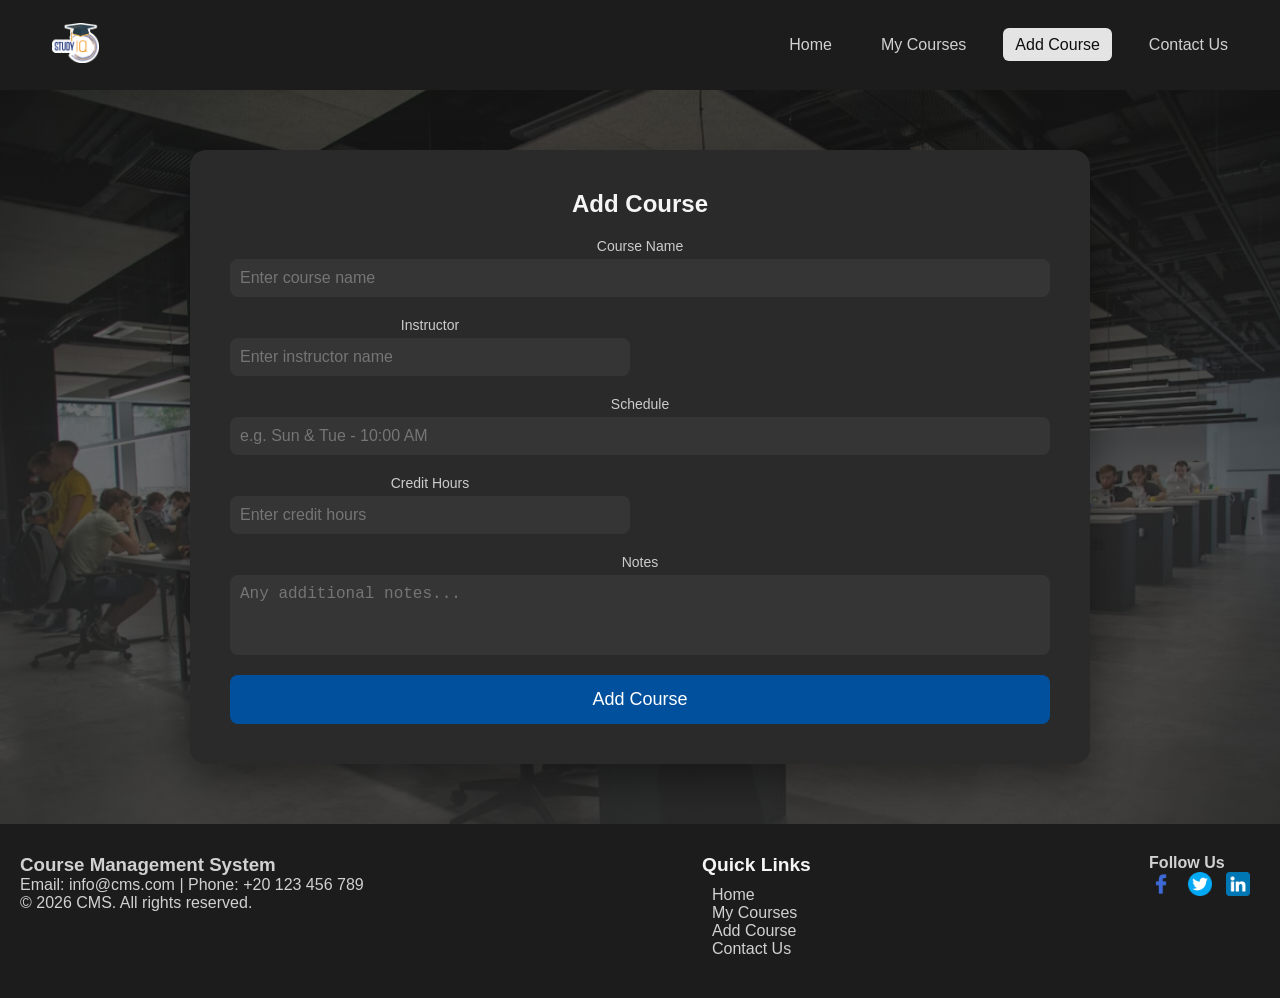
==== add_course.html @ f6629185 "clone the project" ====
<!DOCTYPE html>
<html lang="en">
<head>
    <meta charset="UTF-8">
    <meta name="viewport" content="width=device-width, initial-scale=1.0">
    <link rel="stylesheet" href="style.css">
    <title>Document</title>
</head>
<body>
    <nav>
        <a href="index.html" class="logo">
            <img src="imgs/logo.png" alt="logo">
        </a>

        <div class="hamburger">
            <span></span>
            <span></span>
            <span></span>
        </div>

        <ul>
            <li><a href="index.html" >Home</a></li>
            <li><a href="my_courses.html">My Courses</a></li>
            <li><a href="add_course.html" class="active">Add Course</a></li>
            <li><a href="contactUs.html">Contact Us</a></li>
        </ul>
    </nav>


    <main>
        <div class="form-container">
            <h2>Add Course</h2>
            
            <form>
                <div class="form-group">
                    <label>Course Name</label>
                    <input type="text" placeholder="Enter course name" required>
                </div>

                <div class="form-group">
                    <label>Instructor</label>
                    <input type="text" placeholder="Enter instructor name" required>
                </div>

                <div class="form-group">
                    <label>Schedule</label>
                    <input type="text" placeholder="e.g. Sun & Tue - 10:00 AM">
                </div>

                <div class="form-group">
                    <label>Credit Hours</label>
                    <input type="number" min="1" max="6" class="credit-hours" placeholder="Enter credit hours">
                </div>

                <div class="form-group">
                    <label>Notes</label>
                    <textarea placeholder="Any additional notes..."></textarea>
                </div>

                <button type="submit">Add Course</button>
            </form>
        </div>



    </main>


    <footer>
        <div class="footer-container">
            <div class="footer-info">
                <h3>Course Management System</h3>
                <p>Email: info@cms.com | Phone: +20 123 456 789</p>
                <p>© 2026 CMS. All rights reserved.</p>
            </div>

            <div class="footer-links">
                <h4>Quick Links</h4>
                <ul>
                    <li><a href="index.html">Home</a></li>
                    <li><a href="my_courses.html">My Courses</a></li>
                    <li><a href="add_course.html">Add Course</a></li>
                    <li><a href="contactUs.html">Contact Us</a></li>
                </ul>
            </div>

            <div class="footer-social">
                <h4>Follow Us</h4>
                <a href="#"><img src="imgs/facebook.png" alt="Facebook"></a>
                <a href="#"><img src="imgs/twitter.png" alt="Twitter"></a>
                <a href="#"><img src="imgs/linkedin.png" alt="LinkedIn"></a>
            </div>
        </div>
    </footer>


    <script src="hamburger.js"></script>

</body>
</html>
---- style.css ----
:root {
    /* Neutral Shades */
    --neutral-black: #0D0D0D;
    --neutral-dark-gray: #1F1F1F;
    --neutral-gray: #6E6E6E;
    --neutral-light-gray: #D1D1D1;
    --neutral-white: #F5F5F5;
    
    /* Accent */
    --accent: #AFAFAF;
    --accent-bright: #CFCFCF;

    /* Primary */
    --primary-dark: #1C1C1C;
    --primary: #2A2A2A;
    --primary-light: #3A3A3A;
}

/* ========== RESET ========== */
* {
    margin: 0;
    padding: 0;
    box-sizing: border-box;
}

/* ========== LAYOUT ========== */
body {
    font-family: 'Poppins', sans-serif;
    color: var(--neutral-white);
    background-color: var(--neutral-dark-gray);

    min-height: 100vh;
    display: flex;
    flex-direction: column;
}

main {
    flex: 1;
    display: flex;
    flex-direction: column;
    justify-content: center;
    align-items: center;

    text-align: center;
    padding: 10px 0;

    background:
        linear-gradient(rgba(30, 30, 30, 0.6), rgba(50, 50, 50, 0.8)),
        url('imgs/background.avif') no-repeat top center;
    background-size: cover;
    background-color: var(--primary-light);
}

/* ========== NAVBAR ========== */
nav {
    display: flex;
    justify-content: space-between;
    align-items: center;
    background-color: var(--primary-dark);
    padding: 15px clamp(15px, 5vw, 40px);
}

nav ul {
    display: flex;
    gap: 25px;
    list-style: none;
}

nav a {
    color: var(--neutral-light-gray);
    text-decoration: none;
    padding: 8px 12px;
    border-radius: 6px;
    transition: all 0.25s ease;
}

nav a:hover {
    color: var(--neutral-white);
    background-color: rgba(255, 255, 255, 0.1);
    transform: translateY(-2px);
}

nav a.active {
    color: var(--neutral-black);
    background-color: var(--accent-bright);
    filter: brightness(1.1);
}

.logo img {
    height: 40px;
}

/* ========== HAMBURGER ========== */
.hamburger {
    display: none;
    flex-direction: column;
    gap: 5px;
    cursor: pointer;
    transition: all 0.3s ease;
}

.hamburger span {
    width: 25px;
    height: 3px;
    background-color: var(--neutral-white);
    border-radius: 2px;
    display: block;
    transition: all 0.5s ease;
}

.hamburger:hover {
    filter: brightness(1.2);
    scale: 1.1;
}

/* Animation */
.hamburger.active span:nth-child(1) {
    transform: rotate(45deg) translate(5px, 5px);
}
.hamburger.active span:nth-child(2) {
    opacity: 0;
}
.hamburger.active span:nth-child(3) {
    transform: rotate(-45deg) translate(6px, -6px);
}

/* ========== MOBILE NAV ========== */
@media (max-width: 768px) {
    nav ul {
        position: absolute;
        top: 70px;
        right: 0;

        display: flex;
        flex-direction: column;
        width: 100%;
        padding: 0;
        gap: 0;

        background-color: var(--primary);
        border-radius: 10px;
        z-index: 1000;

        transform: translateY(-20px);
        opacity: 0;
        pointer-events: none;
        transition: all 0.4s ease;
    }

    nav ul.active {
        transform: translateY(0);
        opacity: 1;
        pointer-events: auto;
    }

    nav li {
        width: 100%;
    }

    nav li a {
        display: block;
        width: 100%;
        padding: 15px 30px;
        text-align: center;
        border-radius: 10px;
    }

    .hamburger {
        display: flex;
        z-index: 1000;
    }

    .hamburger span {
        width: 30px;
        height: 4px;
    }
}

/* ========== HERO TEXT ========== */
main section {
    min-width: 80%;
}

main section h1 {
    font-size: clamp(1.8rem, 5vw, 3.5rem);
    margin-bottom: 20px;
}

main section p {
    font-size: clamp(0.9rem, 2.5vw, 1.25rem);
    margin: 2rem 0 30px;
    color: var(--neutral-light-gray);
}

main section a {
    display: inline-block;
    padding: 12px 30px;
    margin-bottom: 10px;

    background-color: var(--accent);
    color: var(--neutral-black);
    text-decoration: none;
    border-radius: 8px;
    font-weight: 600;

    transition: 0.5s;
}

main section a:hover {
    background-color: #fff;
    transform: translateY(-5px);
}

/* ========== CARDS ========== */


/* ========== FORM ========== */
.form-container {
    width: 90%;
    max-width: 900px;
    margin: 50px auto;

    padding: clamp(20px, 5vw, 40px);
    border-radius: 16px;

    background: var(--primary);
    box-shadow: 0 15px 40px rgba(0, 0, 0, 0.4);
}

.form-container h2 {
    text-align: center;
    margin-bottom: 20px;
}

form {
    display: grid;
    grid-template-columns: repeat(2, 1fr);
    gap: 20px;
}

.form-group {
    display: flex;
    flex-direction: column;
}

.form-group label {
    margin-bottom: 5px;
    font-size: 14px;
    color: #ccc;
}

.form-group input,
.form-group textarea {
    padding: 10px;
    border-radius: 8px;
    border: none;
    outline: none;

    background: hsla(0, 1%, 33%, 0.28);
    color: #fff;
    font-size: 16px; /* prevents zoom on mobile */

    transition: 0.3s;
}

.form-group input:focus,
.form-group textarea:focus {
    background: #333;
    border: 1px solid #00509d;
}

textarea {
    resize: none;
    height: 80px;
}

/* Layout control */
.form-group:nth-child(1),
.form-group:nth-child(3),
.form-group:nth-child(5),
button {
    grid-column: span 2;
}

button {
    padding: 14px;
    font-size: 18px;

    border: none;
    border-radius: 8px;

    background: #00509d;
    color: #fff;
    cursor: pointer;

    transition: 0.3s;
}

button:hover {
    background: #003f88;
}

/* ========== FOOTER ========== */
footer {
    background-color: var(--primary-dark);
    color: var(--neutral-light-gray);
    padding: 30px 20px;
}

.footer-container {
    display: flex;
    flex-wrap: wrap;
    justify-content: space-between;
    gap: 20px;
}

.footer-links ul {
    list-style: none;
    padding: 10px 0;
}

.footer-links h4 {
    color: var(--neutral-white);
    font-size: 1.2rem;
}

.footer-links a {
    color: var(--neutral-light-gray);
    text-decoration: none;
    margin-left: 10px;
}

.footer-links a:hover {
    color: var(--neutral-white);
}

.footer-social a img {
    width: 24px;
    margin-right: 10px;
}

.footer-social a:hover img {
    filter: brightness(1.2);
    scale: 1.1;
}
/* ========== RESPONSIVE FOOTER ========== */
@media (max-width: 600px) {
    .footer-container {
        flex-direction: column;
        text-align: center;
        align-items: center;
    }
}
/* ========== RESPONSIVE FORM ========== */
@media (max-width: 768px) {
    form {
        grid-template-columns: 1fr;
    }

    .form-group,
    button {
        grid-column: span 1 !important;
    }
}
.form-group input:focus,
.form-group textarea:focus {
    background: #333;
    border: 1px solid var(--accent-bright);
    box-shadow: 0 0 0 2px rgba(175, 175, 175, 0.2);
}
/* ========== TABLE ========== */
.table-container {
    width: 100%;
    overflow-x: auto; /* مهم للموبايل */
    margin: 30px 0;
}

table {
    width: 100%;
    border-collapse: collapse;
    background: rgba(40, 40, 40, 0.9);
    border-radius: 12px;
    overflow: hidden;
    box-shadow: 0 5px 20px rgba(0, 0, 0, 0.3);
}

thead {
    background-color: var(--primary-light);
}

th, td {
    padding: 15px;
    text-align: center;
}

th {
    color: var(--neutral-white);
    font-weight: 600;
    letter-spacing: 0.5px;
}

td {
    color: var(--neutral-light-gray);
    border-top: 1px solid rgba(255, 255, 255, 0.05);
}

/* zebra effect */
tbody tr:nth-child(even) {
    background-color: rgba(255, 255, 255, 0.03);
}

/* hover effect */
tbody tr:hover {
    background-color: rgba(175, 175, 175, 0.1);
    transition: 0.3s;
}

input[type="number"]::-webkit-scrollbar {
    display: none;
}
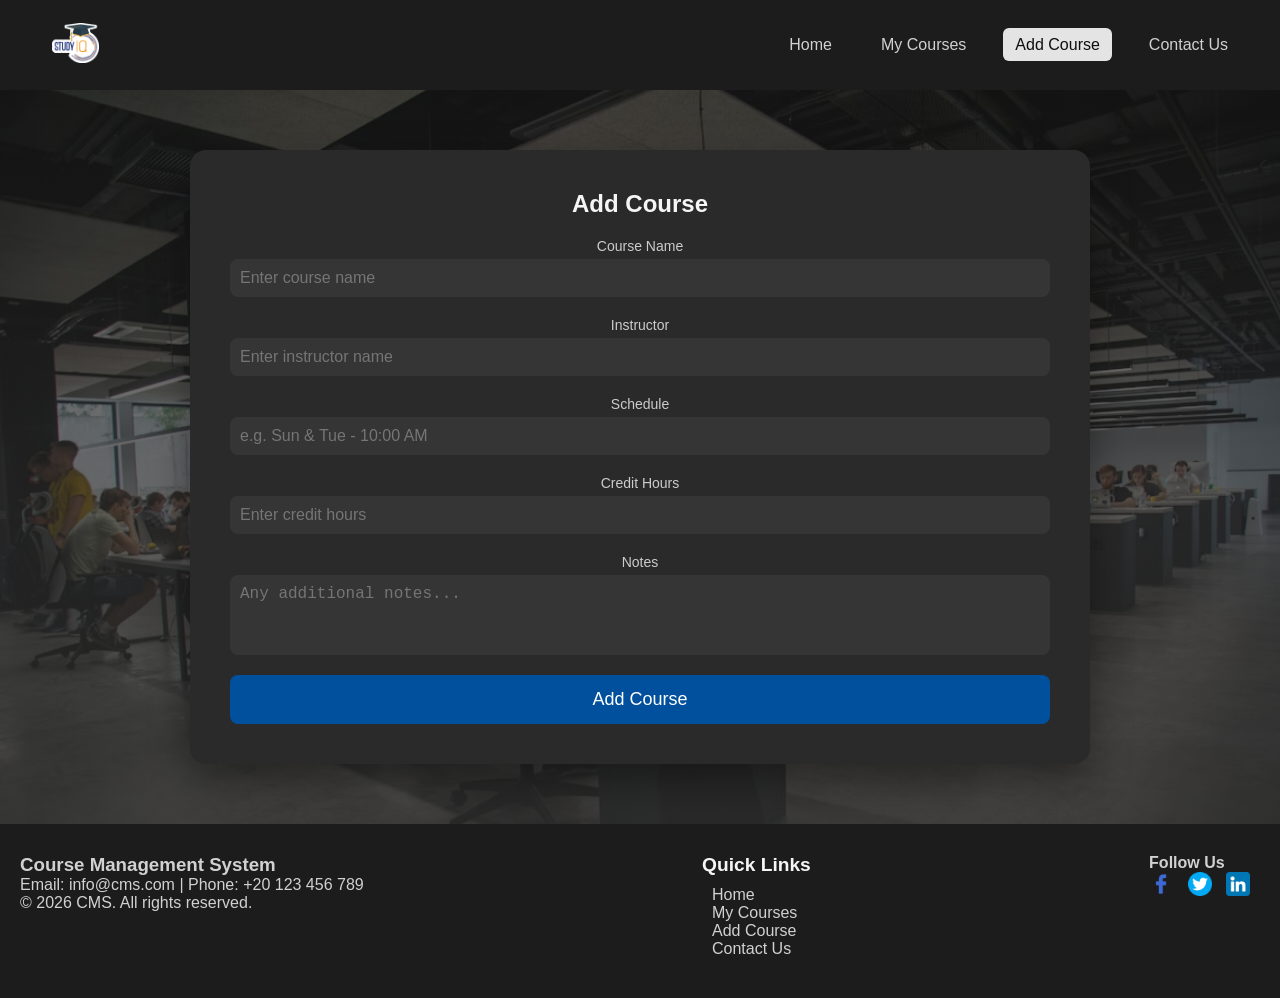
==== commit d24aabe3: "named titles and fixed the form group bugs" ====
--- a/add_course.html
+++ b/add_course.html
@@ -4,7 +4,7 @@
     <meta charset="UTF-8">
     <meta name="viewport" content="width=device-width, initial-scale=1.0">
     <link rel="stylesheet" href="style.css">
-    <title>Document</title>
+    <title>Add Course | Course Management System</title>
 </head>
 <body>
     <nav>
--- a/style.css
+++ b/style.css
@@ -234,13 +234,14 @@
 
 form {
     display: grid;
-    grid-template-columns: repeat(2, 1fr);
+    grid-template-columns: 1fr;
     gap: 20px;
 }
 
 .form-group {
     display: flex;
     flex-direction: column;
+    width: 100%;
 }
 
 .form-group label {
@@ -274,12 +275,11 @@
     height: 80px;
 }
 
-/* Layout control */
-.form-group:nth-child(1),
-.form-group:nth-child(3),
-.form-group:nth-child(5),
-button {
-    grid-column: span 2;
+/* Remove number input spinners */
+input[type="number"]::-webkit-outer-spin-button,
+input[type="number"]::-webkit-inner-spin-button {
+    -webkit-appearance: none;
+    margin: 0;
 }
 
 button {
@@ -368,6 +368,7 @@
     border: 1px solid var(--accent-bright);
     box-shadow: 0 0 0 2px rgba(175, 175, 175, 0.2);
 }
+
 /* ========== TABLE ========== */
 .table-container {
     width: 100%;
@@ -415,6 +416,3 @@
     transition: 0.3s;
 }
 
-input[type="number"]::-webkit-scrollbar {
-    display: none;
-}
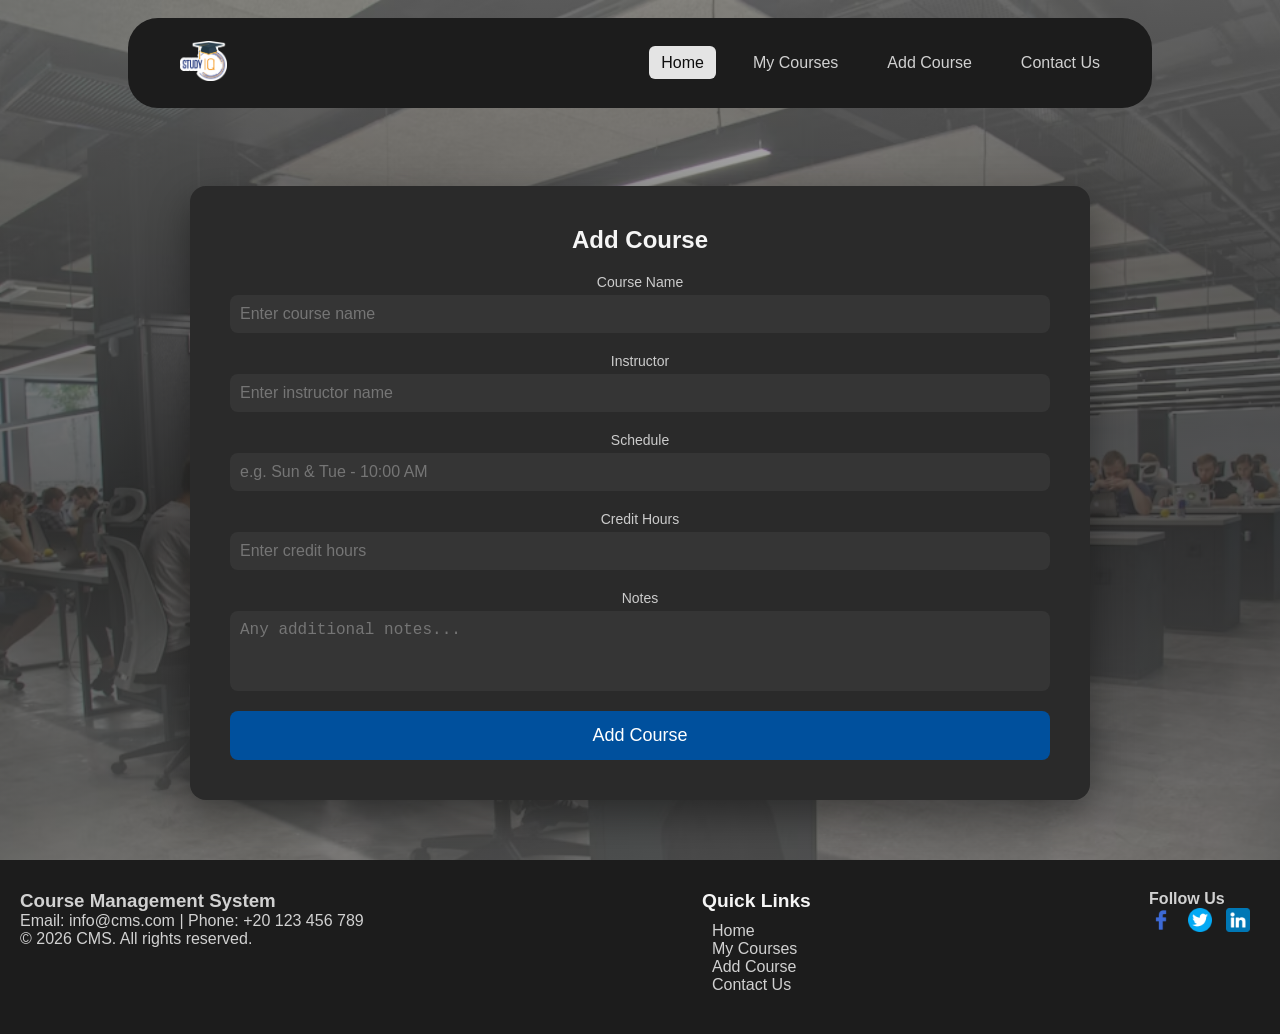
==== commit 7dadf4a5: "removed js" ====
--- a/add_course.html
+++ b/add_course.html
@@ -12,19 +12,23 @@
             <img src="imgs/logo.png" alt="logo">
         </a>
 
-        <div class="hamburger">
+        <!-- CSS toggle -->
+        <input type="checkbox" id="menu-toggle">
+
+        <label for="menu-toggle" class="hamburger">
             <span></span>
             <span></span>
             <span></span>
-        </div>
+        </label>
 
-        <ul>
-            <li><a href="index.html" >Home</a></li>
+        <ul class="nav-menu">
+            <li><a href="index.html" class="active">Home</a></li>
             <li><a href="my_courses.html">My Courses</a></li>
-            <li><a href="add_course.html" class="active">Add Course</a></li>
+            <li><a href="add_course.html">Add Course</a></li>
             <li><a href="contactUs.html">Contact Us</a></li>
         </ul>
     </nav>
+
 
 
     <main>
--- a/style.css
+++ b/style.css
@@ -7,6 +7,7 @@
     --neutral-white: #F5F5F5;
     
     /* Accent */
+    --accent-dark:#202934;
     --accent: #AFAFAF;
     --accent-bright: #CFCFCF;
 
@@ -27,7 +28,10 @@
 body {
     font-family: 'Poppins', sans-serif;
     color: var(--neutral-white);
-    background-color: var(--neutral-dark-gray);
+    background:
+        linear-gradient(rgba(146, 146, 146, 0.6), rgba(50, 50, 50, 0.8),rgba(146, 146, 146, 0.6)),
+        url('imgs/background.avif') no-repeat top center;
+    background-size: cover;
 
     min-height: 100vh;
     display: flex;
@@ -44,33 +48,46 @@
     text-align: center;
     padding: 10px 0;
 
-    background:
-        linear-gradient(rgba(30, 30, 30, 0.6), rgba(50, 50, 50, 0.8)),
-        url('imgs/background.avif') no-repeat top center;
-    background-size: cover;
-    background-color: var(--primary-light);
+    /* background-color: var(--primary-light); */
 }
 
 /* ========== NAVBAR ========== */
 nav {
     display: flex;
+    position: relative;
+
     justify-content: space-between;
     align-items: center;
+
+    width: 80vw;
+    margin: 2vh auto;
+
     background-color: var(--primary-dark);
+    border-radius: 30px;
+
     padding: 15px clamp(15px, 5vw, 40px);
 }
 
-nav ul {
+/* hidden checkbox */
+#menu-toggle {
+    display: none;
+}
+
+/* desktop menu */
+.nav-menu {
     display: flex;
     gap: 25px;
     list-style: none;
 }
 
+/* links */
 nav a {
     color: var(--neutral-light-gray);
     text-decoration: none;
+
     padding: 8px 12px;
     border-radius: 6px;
+
     transition: all 0.25s ease;
 }
 
@@ -86,6 +103,7 @@
     filter: brightness(1.1);
 }
 
+/* logo */
 .logo img {
     height: 40px;
 }
@@ -96,87 +114,83 @@
     flex-direction: column;
     gap: 5px;
     cursor: pointer;
+
     transition: all 0.3s ease;
 }
 
 .hamburger span {
     width: 25px;
     height: 3px;
+
     background-color: var(--neutral-white);
     border-radius: 2px;
+
     display: block;
     transition: all 0.5s ease;
 }
 
 .hamburger:hover {
     filter: brightness(1.2);
-    scale: 1.1;
-}
-
-/* Animation */
-.hamburger.active span:nth-child(1) {
+    transform: scale(1.1);
+}
+
+/* checkbox controls hamburger animation */
+#menu-toggle:checked + .hamburger span:nth-child(1) {
     transform: rotate(45deg) translate(5px, 5px);
 }
-.hamburger.active span:nth-child(2) {
+
+#menu-toggle:checked + .hamburger span:nth-child(2) {
     opacity: 0;
 }
-.hamburger.active span:nth-child(3) {
+
+#menu-toggle:checked + .hamburger span:nth-child(3) {
     transform: rotate(-45deg) translate(6px, -6px);
 }
 
 /* ========== MOBILE NAV ========== */
 @media (max-width: 768px) {
-    nav ul {
+
+    .hamburger {
+        display: flex;
+        z-index: 1000;
+    }
+
+    .nav-menu {
         position: absolute;
-        top: 70px;
+        top: 100%;
         right: 0;
 
-        display: flex;
         flex-direction: column;
         width: 100%;
-        padding: 0;
-        gap: 0;
 
         background-color: var(--primary);
-        border-radius: 10px;
-        z-index: 1000;
-
-        transform: translateY(-20px);
+        border-radius: 15px;
+
+        transform: translateY(-10px);
         opacity: 0;
         pointer-events: none;
+
         transition: all 0.4s ease;
     }
 
-    nav ul.active {
+    /* show menu when checked */
+    #menu-toggle:checked ~ .nav-menu {
         transform: translateY(0);
         opacity: 1;
         pointer-events: auto;
     }
 
-    nav li {
+    .nav-menu li {
         width: 100%;
     }
 
-    nav li a {
+    .nav-menu a {
         display: block;
-        width: 100%;
-        padding: 15px 30px;
+        padding: 15px;
         text-align: center;
-        border-radius: 10px;
-    }
-
-    .hamburger {
-        display: flex;
-        z-index: 1000;
-    }
-
-    .hamburger span {
-        width: 30px;
-        height: 4px;
-    }
-}
-
-/* ========== HERO TEXT ========== */
+    }
+}
+/* ========== main ========== */
 main section {
     min-width: 80%;
 }
@@ -210,8 +224,6 @@
     background-color: #fff;
     transform: translateY(-5px);
 }
-
-/* ========== CARDS ========== */
 
 
 /* ========== FORM ========== */
@@ -279,7 +291,6 @@
 input[type="number"]::-webkit-outer-spin-button,
 input[type="number"]::-webkit-inner-spin-button {
     -webkit-appearance: none;
-    margin: 0;
 }
 
 button {
@@ -343,7 +354,6 @@
     filter: brightness(1.2);
     scale: 1.1;
 }
-/* ========== RESPONSIVE FOOTER ========== */
 @media (max-width: 600px) {
     .footer-container {
         flex-direction: column;
@@ -372,19 +382,24 @@
 /* ========== TABLE ========== */
 .table-container {
     width: 100%;
-    overflow-x: auto; /* مهم للموبايل */
+    overflow-x: auto;
     margin: 30px 0;
+    transition: .5s;
 }
 
 table {
-    width: 100%;
-    border-collapse: collapse;
+
+    width: 80%;
+    margin:auto;
+    border-width: 0px;
     background: rgba(40, 40, 40, 0.9);
     border-radius: 12px;
     overflow: hidden;
-    box-shadow: 0 5px 20px rgba(0, 0, 0, 0.3);
-}
-
+    box-shadow: 0 5px 20px rgba(17, 17, 17, 0.5);
+}
+.table-container:hover{
+    transform: translateY(-10px);
+}
 thead {
     background-color: var(--primary-light);
 }
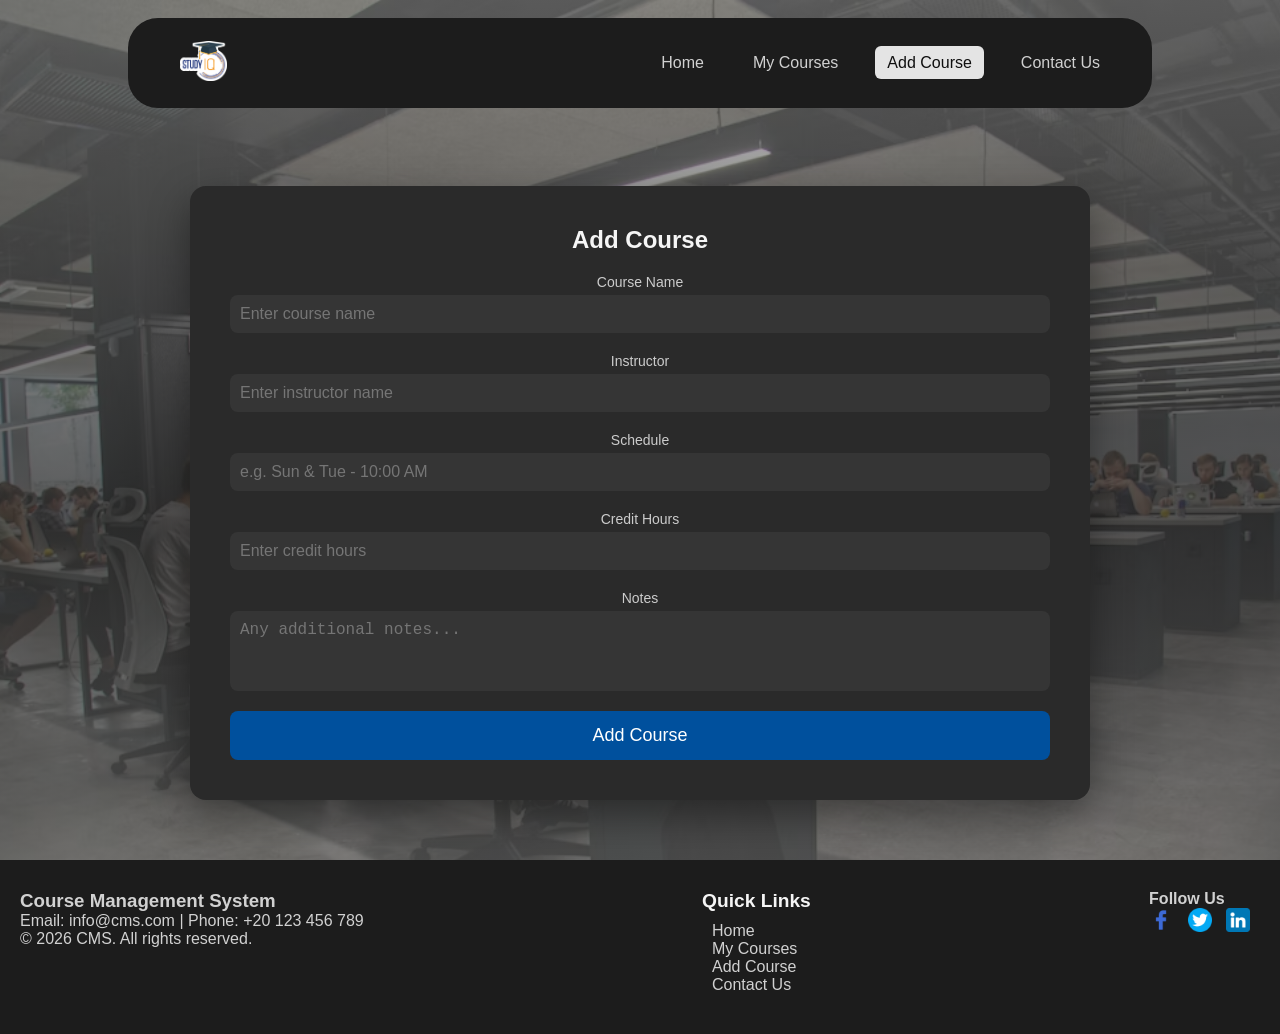
==== commit f5af5038: "nav channges" ====
--- a/add_course.html
+++ b/add_course.html
@@ -22,9 +22,9 @@
         </label>
 
         <ul class="nav-menu">
-            <li><a href="index.html" class="active">Home</a></li>
+            <li><a href="index.html" >Home</a></li>
             <li><a href="my_courses.html">My Courses</a></li>
-            <li><a href="add_course.html">Add Course</a></li>
+            <li><a href="add_course.html"class="active">Add Course</a></li>
             <li><a href="contactUs.html">Contact Us</a></li>
         </ul>
     </nav>
@@ -98,7 +98,6 @@
     </footer>
 
 
-    <script src="hamburger.js"></script>
 
 </body>
 </html>
